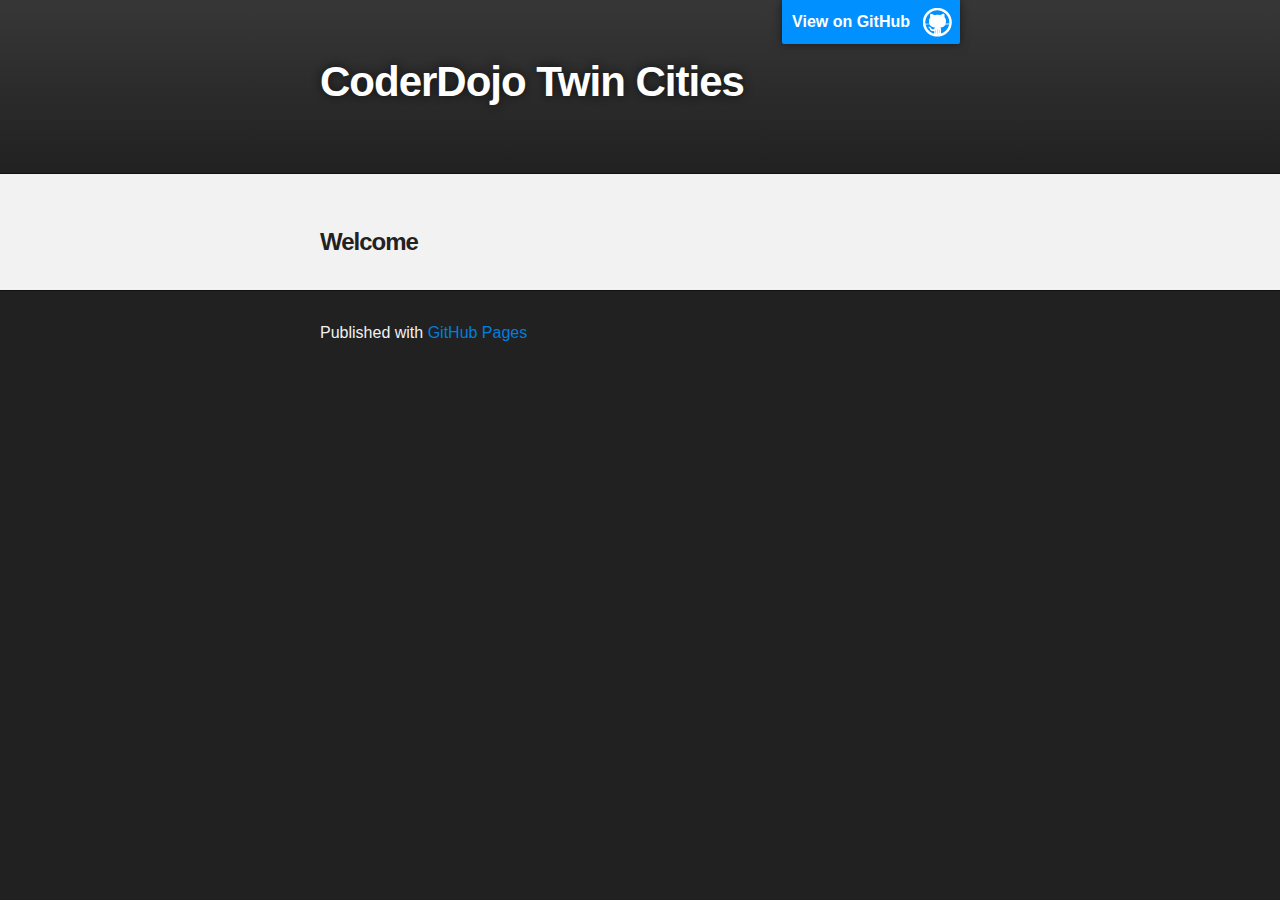
==== index.html @ bc2785c2 "Replace master branch with page content via GitHub" ====
<!DOCTYPE html>
<html>

  <head>
    <meta charset='utf-8' />
    <meta http-equiv="X-UA-Compatible" content="chrome=1" />
    <meta name="description" content="CoderDojo Twin Cities : " />

    <link rel="stylesheet" type="text/css" media="screen" href="stylesheets/stylesheet.css">

    <title>CoderDojo Twin Cities</title>
  </head>

  <body>

    <!-- HEADER -->
    <div id="header_wrap" class="outer">
        <header class="inner">
          <a id="forkme_banner" href="https://github.com/CoderDojoTC">View on GitHub</a>

          <h1 id="project_title">CoderDojo Twin Cities</h1>
          <h2 id="project_tagline"></h2>

        </header>
    </div>

    <!-- MAIN CONTENT -->
    <div id="main_content_wrap" class="outer">
      <section id="main_content" class="inner">
        <h3>Welcome</h3>
      </section>
    </div>

    <!-- FOOTER  -->
    <div id="footer_wrap" class="outer">
      <footer class="inner">
        <p>Published with <a href="http://pages.github.com">GitHub Pages</a></p>
      </footer>
    </div>

    

  </body>
</html>
---- stylesheets/stylesheet.css ----
/*******************************************************************************
Slate Theme for GitHub Pages
by Jason Costello, @jsncostello
*******************************************************************************/

@import url(pygment_trac.css);

/*******************************************************************************
MeyerWeb Reset
*******************************************************************************/

html, body, div, span, applet, object, iframe,
h1, h2, h3, h4, h5, h6, p, blockquote, pre,
a, abbr, acronym, address, big, cite, code,
del, dfn, em, img, ins, kbd, q, s, samp,
small, strike, strong, sub, sup, tt, var,
b, u, i, center,
dl, dt, dd, ol, ul, li,
fieldset, form, label, legend,
table, caption, tbody, tfoot, thead, tr, th, td,
article, aside, canvas, details, embed,
figure, figcaption, footer, header, hgroup,
menu, nav, output, ruby, section, summary,
time, mark, audio, video {
  margin: 0;
  padding: 0;
  border: 0;
  font: inherit;
  vertical-align: baseline;
}

/* HTML5 display-role reset for older browsers */
article, aside, details, figcaption, figure,
footer, header, hgroup, menu, nav, section {
  display: block;
}

ol, ul {
  list-style: none;
}

blockquote, q {
}

table {
  border-collapse: collapse;
  border-spacing: 0;
}

a:focus {
  outline: none;
}

/*******************************************************************************
Theme Styles
*******************************************************************************/

body {
  box-sizing: border-box;
  color:#373737;
  background: #212121;
  font-size: 16px;
  font-family: 'Myriad Pro', Calibri, Helvetica, Arial, sans-serif;
  line-height: 1.5;
  -webkit-font-smoothing: antialiased;
}

h1, h2, h3, h4, h5, h6 {
  margin: 10px 0;
  font-weight: 700;
  color:#222222;
  font-family: 'Lucida Grande', 'Calibri', Helvetica, Arial, sans-serif;
  letter-spacing: -1px;
}

h1 {
  font-size: 36px;
  font-weight: 700;
}

h2 {
  padding-bottom: 10px;
  font-size: 32px;
  background: url('../images/bg_hr.png') repeat-x bottom;
}

h3 {
  font-size: 24px;
}

h4 {
  font-size: 21px;
}

h5 {
  font-size: 18px;
}

h6 {
  font-size: 16px;
}

p {
  margin: 10px 0 15px 0;
}

footer p {
  color: #f2f2f2;
}

a {
  text-decoration: none;
  color: #007edf;
  text-shadow: none;

  transition: color 0.5s ease;
  transition: text-shadow 0.5s ease;
  -webkit-transition: color 0.5s ease;
  -webkit-transition: text-shadow 0.5s ease;
  -moz-transition: color 0.5s ease;
  -moz-transition: text-shadow 0.5s ease;
  -o-transition: color 0.5s ease;
  -o-transition: text-shadow 0.5s ease;
  -ms-transition: color 0.5s ease;
  -ms-transition: text-shadow 0.5s ease;
}

#main_content a:hover {
  color: #0069ba;
  text-shadow: #0090ff 0px 0px 2px;
}

footer a:hover {
  color: #43adff;
  text-shadow: #0090ff 0px 0px 2px;
}

em {
  font-style: italic;
}

strong {
  font-weight: bold;
}

img {
  position: relative;
  margin: 0 auto;
  max-width: 739px;
  padding: 5px;
  margin: 10px 0 10px 0;
  border: 1px solid #ebebeb;

  box-shadow: 0 0 5px #ebebeb;
  -webkit-box-shadow: 0 0 5px #ebebeb;
  -moz-box-shadow: 0 0 5px #ebebeb;
  -o-box-shadow: 0 0 5px #ebebeb;
  -ms-box-shadow: 0 0 5px #ebebeb;
}

pre, code {
  width: 100%;
  color: #222;
  background-color: #fff;

  font-family: Monaco, "Bitstream Vera Sans Mono", "Lucida Console", Terminal, monospace;
  font-size: 14px;

  border-radius: 2px;
  -moz-border-radius: 2px;
  -webkit-border-radius: 2px;



}

pre {
  width: 100%;
  padding: 10px;
  box-shadow: 0 0 10px rgba(0,0,0,.1);
  overflow: auto;
}

code {
  padding: 3px;
  margin: 0 3px;
  box-shadow: 0 0 10px rgba(0,0,0,.1);
}

pre code {
  display: block;
  box-shadow: none;
}

blockquote {
  color: #666;
  margin-bottom: 20px;
  padding: 0 0 0 20px;
  border-left: 3px solid #bbb;
}

ul, ol, dl {
  margin-bottom: 15px
}

ul li {
  list-style: inside;
  padding-left: 20px;
}

ol li {
  list-style: decimal inside;
  padding-left: 20px;
}

dl dt {
  font-weight: bold;
}

dl dd {
  padding-left: 20px;
  font-style: italic;
}

dl p {
  padding-left: 20px;
  font-style: italic;
}

hr {
  height: 1px;
  margin-bottom: 5px;
  border: none;
  background: url('../images/bg_hr.png') repeat-x center;
}

table {
  border: 1px solid #373737;
  margin-bottom: 20px;
  text-align: left;
 }

th {
  font-family: 'Lucida Grande', 'Helvetica Neue', Helvetica, Arial, sans-serif;
  padding: 10px;
  background: #373737;
  color: #fff;
 }

td {
  padding: 10px;
  border: 1px solid #373737;
 }

form {
  background: #f2f2f2;
  padding: 20px;
}

img {
  width: 100%;
  max-width: 100%;
}

/*******************************************************************************
Full-Width Styles
*******************************************************************************/

.outer {
  width: 100%;
}

.inner {
  position: relative;
  max-width: 640px;
  padding: 20px 10px;
  margin: 0 auto;
}

#forkme_banner {
  display: block;
  position: absolute;
  top:0;
  right: 10px;
  z-index: 10;
  padding: 10px 50px 10px 10px;
  color: #fff;
  background: url('../images/blacktocat.png') #0090ff no-repeat 95% 50%;
  font-weight: 700;
  box-shadow: 0 0 10px rgba(0,0,0,.5);
  border-bottom-left-radius: 2px;
  border-bottom-right-radius: 2px;
}

#header_wrap {
  background: #212121;
  background: -moz-linear-gradient(top, #373737, #212121);
  background: -webkit-linear-gradient(top, #373737, #212121);
  background: -ms-linear-gradient(top, #373737, #212121);
  background: -o-linear-gradient(top, #373737, #212121);
  background: linear-gradient(top, #373737, #212121);
}

#header_wrap .inner {
  padding: 50px 10px 30px 10px;
}

#project_title {
  margin: 0;
  color: #fff;
  font-size: 42px;
  font-weight: 700;
  text-shadow: #111 0px 0px 10px;
}

#project_tagline {
  color: #fff;
  font-size: 24px;
  font-weight: 300;
  background: none;
  text-shadow: #111 0px 0px 10px;
}

#downloads {
  position: absolute;
  width: 210px;
  z-index: 10;
  bottom: -40px;
  right: 0;
  height: 70px;
  background: url('../images/icon_download.png') no-repeat 0% 90%;
}

.zip_download_link {
  display: block;
  float: right;
  width: 90px;
  height:70px;
  text-indent: -5000px;
  overflow: hidden;
  background: url(../images/sprite_download.png) no-repeat bottom left;
}

.tar_download_link {
  display: block;
  float: right;
  width: 90px;
  height:70px;
  text-indent: -5000px;
  overflow: hidden;
  background: url(../images/sprite_download.png) no-repeat bottom right;
  margin-left: 10px;
}

.zip_download_link:hover {
  background: url(../images/sprite_download.png) no-repeat top left;
}

.tar_download_link:hover {
  background: url(../images/sprite_download.png) no-repeat top right;
}

#main_content_wrap {
  background: #f2f2f2;
  border-top: 1px solid #111;
  border-bottom: 1px solid #111;
}

#main_content {
  padding-top: 40px;
}

#footer_wrap {
  background: #212121;
}



/*******************************************************************************
Small Device Styles
*******************************************************************************/

@media screen and (max-width: 480px) {
  body {
    font-size:14px;
  }

  #downloads {
    display: none;
  }

  .inner {
    min-width: 320px;
    max-width: 480px;
  }

  #project_title {
  font-size: 32px;
  }

  h1 {
    font-size: 28px;
  }

  h2 {
    font-size: 24px;
  }

  h3 {
    font-size: 21px;
  }

  h4 {
    font-size: 18px;
  }

  h5 {
    font-size: 14px;
  }

  h6 {
    font-size: 12px;
  }

  code, pre {
    min-width: 320px;
    max-width: 480px;
    font-size: 11px;
  }

}
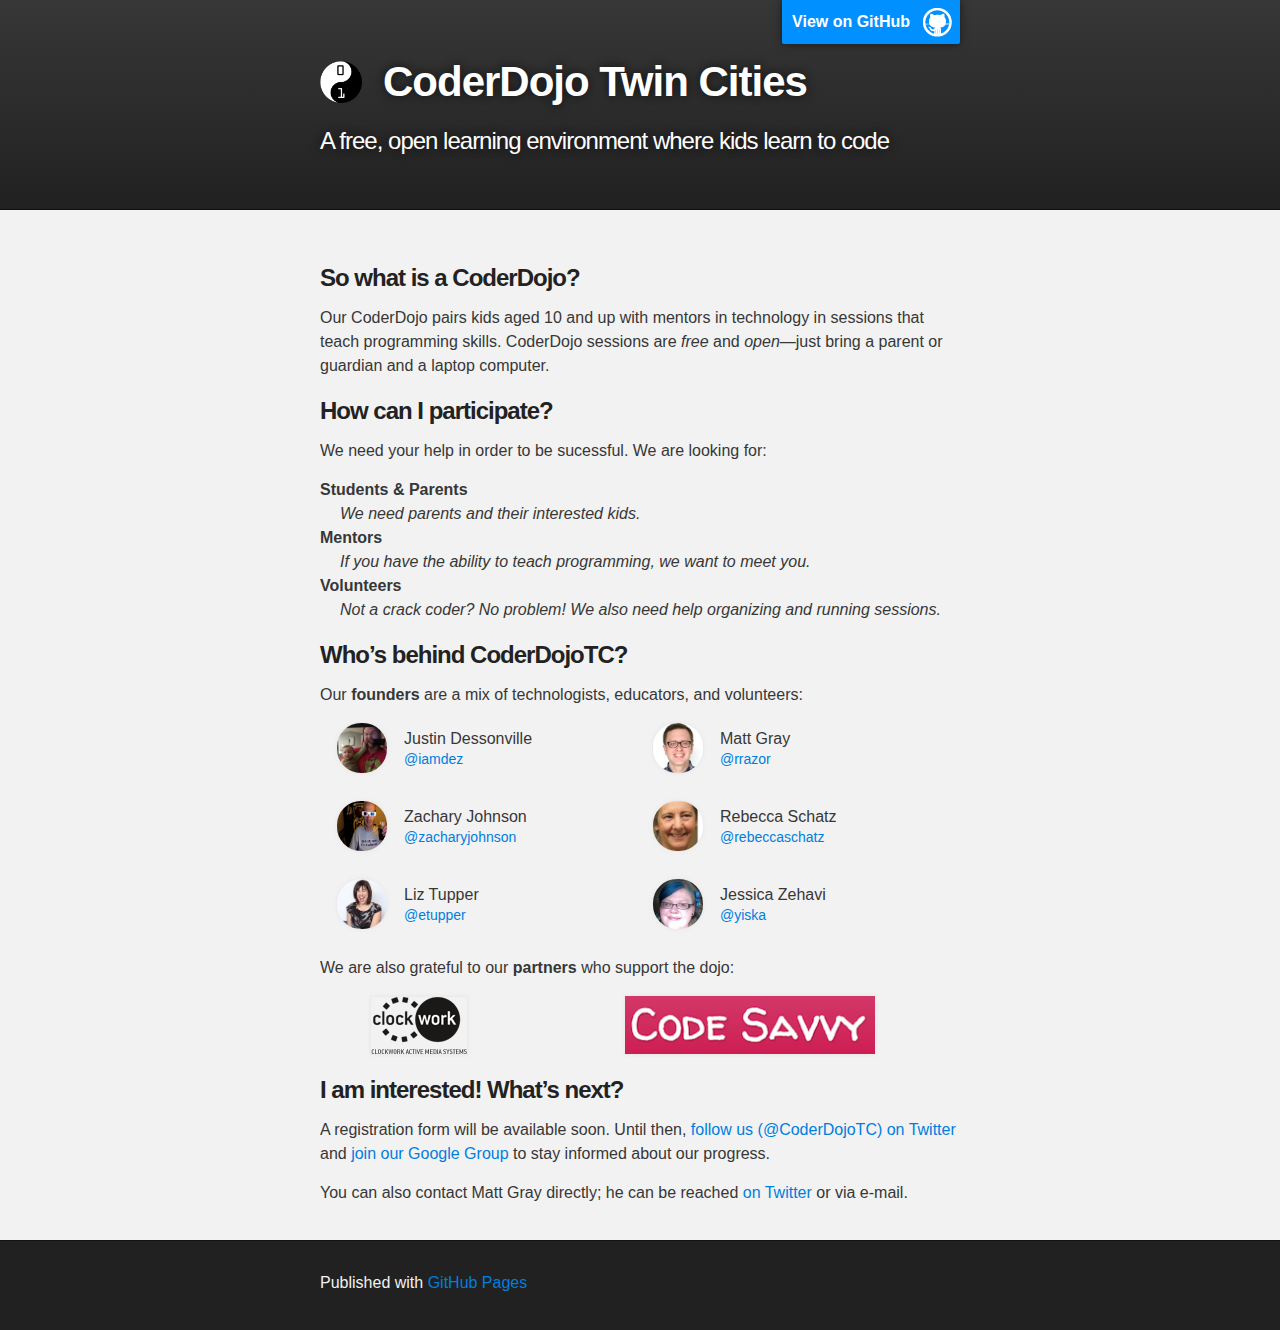
==== commit 053feafa: "First draft of the website" ====
--- a/index.html
+++ b/index.html
@@ -19,7 +19,7 @@
           <a id="forkme_banner" href="https://github.com/CoderDojoTC">View on GitHub</a>
 
           <h1 id="project_title">CoderDojo Twin Cities</h1>
-          <h2 id="project_tagline"></h2>
+          <h2 id="project_tagline">A free, open learning environment where kids learn to code</h2>
 
         </header>
     </div>
@@ -27,7 +27,71 @@
     <!-- MAIN CONTENT -->
     <div id="main_content_wrap" class="outer">
       <section id="main_content" class="inner">
-        <h3>Welcome</h3>
+
+        <h3>So what is a CoderDojo?</h3>
+		<p>Our CoderDojo pairs kids aged 10 and up with mentors in technology in sessions that teach programming skills. CoderDojo sessions are <em>free</em> and <em>open</em>&mdash;just bring a parent or guardian and a laptop computer.</p>
+
+        <h3>How can I participate?</h3>
+		<p>We need your help in order to be sucessful. We are looking for:</p>
+		<dl>
+			<dt>Students &amp; Parents</dt>
+			<dd>We need parents and their interested kids.</dd>
+			<dt>Mentors</dt>
+			<dd>If you have the ability to teach programming, we want to meet you.</dd>
+			<dt>Volunteers</dt>
+			<dd>Not a crack coder? No problem! We also need help organizing and running sessions.</dd>
+		</dl>
+
+		<h3>Who’s behind CoderDojoTC?</h3>
+		<p>Our <strong>founders</strong> are a mix of technologists, educators, and volunteers:</p>
+		<ul id="founders">
+			<li class="founder">
+				<img class="mug" src="images/founders/justin-dessonville.jpg" alt="Photo of Justin Dessonville" />
+				<span class="name">Justin Dessonville</span>
+				<span class="twitter"><a href="http://twitter.com/iamdez">@iamdez</a></span>
+			</li>
+			<li class="founder">
+				<img class="mug" src="images/founders/matt-gray.jpg" alt="Photo of Matt Gray" />
+				<span class="name">Matt Gray</span>
+				<span class="twitter"><a href="http://twitter.com/rrazor">@rrazor</a></span>
+			</li>
+			<li class="founder">
+				<img class="mug" src="images/founders/zachary-johnson.jpg" alt="Photo of Zachary Johnson" />
+				<span class="name">Zachary Johnson</span>
+				<span class="twitter"><a href="http://twitter.com/zacharyjohnson">@zacharyjohnson</a></span>
+			</li>
+			<li class="founder">
+				<img class="mug" src="images/founders/rebecca-schatz.jpg" alt="Photo of Rebecca Schatz" />
+				<span class="name">Rebecca Schatz</span>
+				<span class="twitter"><a href="http://twitter.com/rebeccaschatz">@rebeccaschatz</a></span>
+			</li>
+			<li class="founder">
+				<img class="mug" src="images/founders/liz-tupper.jpg" alt="Photo of Liz Tupper" />
+				<span class="name">Liz Tupper</span>
+				<span class="twitter"><a href="http://twitter.com/etupper">@etupper</a></span>
+			</li>
+			<li class="founder">
+				<img class="mug" src="images/founders/jessica-zehavi.jpg" alt="Photo of Jessica Zehavi" />
+				<span class="name">Jessica Zehavi</span>
+				<span class="twitter"><a href="http://twitter.com/yiska">@yiska</a></span>
+			</li>
+		</ul>
+
+		<p>We are also grateful to our <strong>partners</strong> who support the dojo:</p>
+		<ul id="partners">
+			<li class="partner">
+				<a href="http://www.clockwork.net/"><img class="logo" src="images/partners/clockwork.png" alt="Clockwork logo" /></a>
+			</li>
+			<li class="partner">
+				<a href="http://www.codesavvy.org/"><img class="logo" src="images/partners/codesavvy.png" alt="Code Savvy logo" /></a>
+			</li>
+		</ul>
+
+		<div class="clear"></div>
+
+        <h3>I am interested! What’s next?</h3>
+		<p>A registration form will be available soon. Until then, <a href="http://twitter.com/CoderDojoTC">follow us (@CoderDojoTC) on Twitter</a> and <a href="">join our Google Group</a> to stay informed about our progress.</p>
+		<p>You can also contact Matt Gray directly; he can be reached <a href="http://twitter.com/rrazor">on Twitter</a> or via e-mail.
       </section>
     </div>
 
--- a/stylesheets/stylesheet.css
+++ b/stylesheets/stylesheet.css
@@ -429,3 +429,74 @@
   }
 
 }
+/** Custom styles added by rrazor **/
+h1#project_title {
+	background: url( ../images/logo.png ) 0% 50% no-repeat;
+	background-size: 42px;
+	padding-left: 63px;
+}
+
+#founders, #founders li,
+#partners, #partners li {
+	margin: 0;
+	padding: 0;
+	list-style: none;
+}
+
+ul#founders li.founder {
+	height: 62px;
+	width: 300px;
+	display: block;
+	float: left;
+	padding-left: 16px;
+	margin-bottom: 16px;
+}
+
+ul#founders span.twitter {
+	font-size: 14px;
+	line-height: 16px;
+}
+
+ul#founders span.name, ul#founders span.twitter, ul#founders span.title {
+	display: block;
+}
+
+ul#founders span.name {
+	padding-top: 5px;
+}
+ul#founders span.title {
+	display: none;
+}
+
+#founders img, #partners img {
+	width: auto;
+	height: auto;
+	padding: 0;
+	margin: 0;
+}
+
+ul#founders img.mug {
+	-webkit-border-radius: 25px;
+	-o-border-radius: 25px;
+	-ms-border-radius: 25px;
+	-moz-border-radius: 25px;
+	border-radius: 25px;
+	width: 50px;
+	height: 50px;
+	margin-right: 16px;
+	display: block;
+	float: left;
+}
+
+#partners {
+	padding: 0 50px;
+}
+
+#partners li {
+	display: inline-block;
+	width: 250px;
+}
+
+.clear {
+	clear: left;
+}
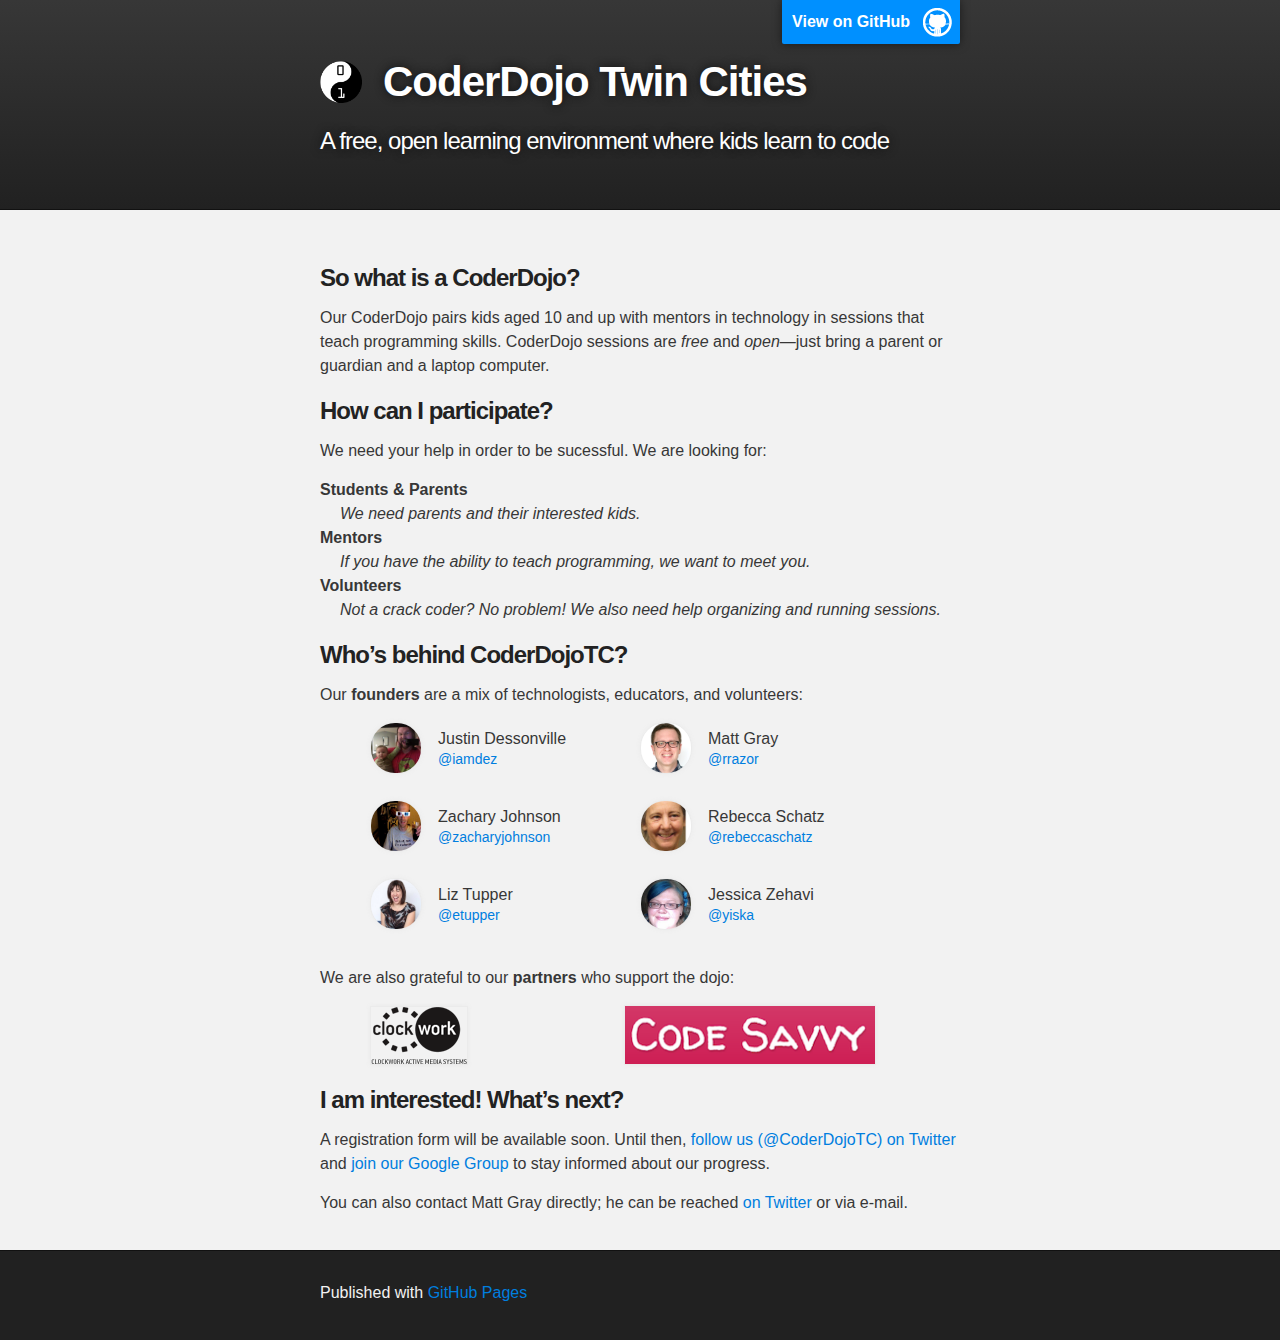
==== commit 2891b460: "Better align founders with partners" ====
--- a/index.html
+++ b/index.html
@@ -76,6 +76,7 @@
 				<span class="twitter"><a href="http://twitter.com/yiska">@yiska</a></span>
 			</li>
 		</ul>
+		<div class="clear"></div>
 
 		<p>We are also grateful to our <strong>partners</strong> who support the dojo:</p>
 		<ul id="partners">
--- a/stylesheets/stylesheet.css
+++ b/stylesheets/stylesheet.css
@@ -443,28 +443,31 @@
 	list-style: none;
 }
 
-ul#founders li.founder {
+#founders {
+	padding: 0 50px;
+}
+
+#founders li.founder {
 	height: 62px;
-	width: 300px;
+	width: 270px;
 	display: block;
 	float: left;
-	padding-left: 16px;
 	margin-bottom: 16px;
 }
 
-ul#founders span.twitter {
+#founders span.twitter {
 	font-size: 14px;
 	line-height: 16px;
 }
 
-ul#founders span.name, ul#founders span.twitter, ul#founders span.title {
+#founders span.name, #founders span.twitter, #founders span.title {
 	display: block;
 }
 
-ul#founders span.name {
+#founders span.name {
 	padding-top: 5px;
 }
-ul#founders span.title {
+#founders span.title {
 	display: none;
 }
 
@@ -475,7 +478,7 @@
 	margin: 0;
 }
 
-ul#founders img.mug {
+#founders img.mug {
 	-webkit-border-radius: 25px;
 	-o-border-radius: 25px;
 	-ms-border-radius: 25px;
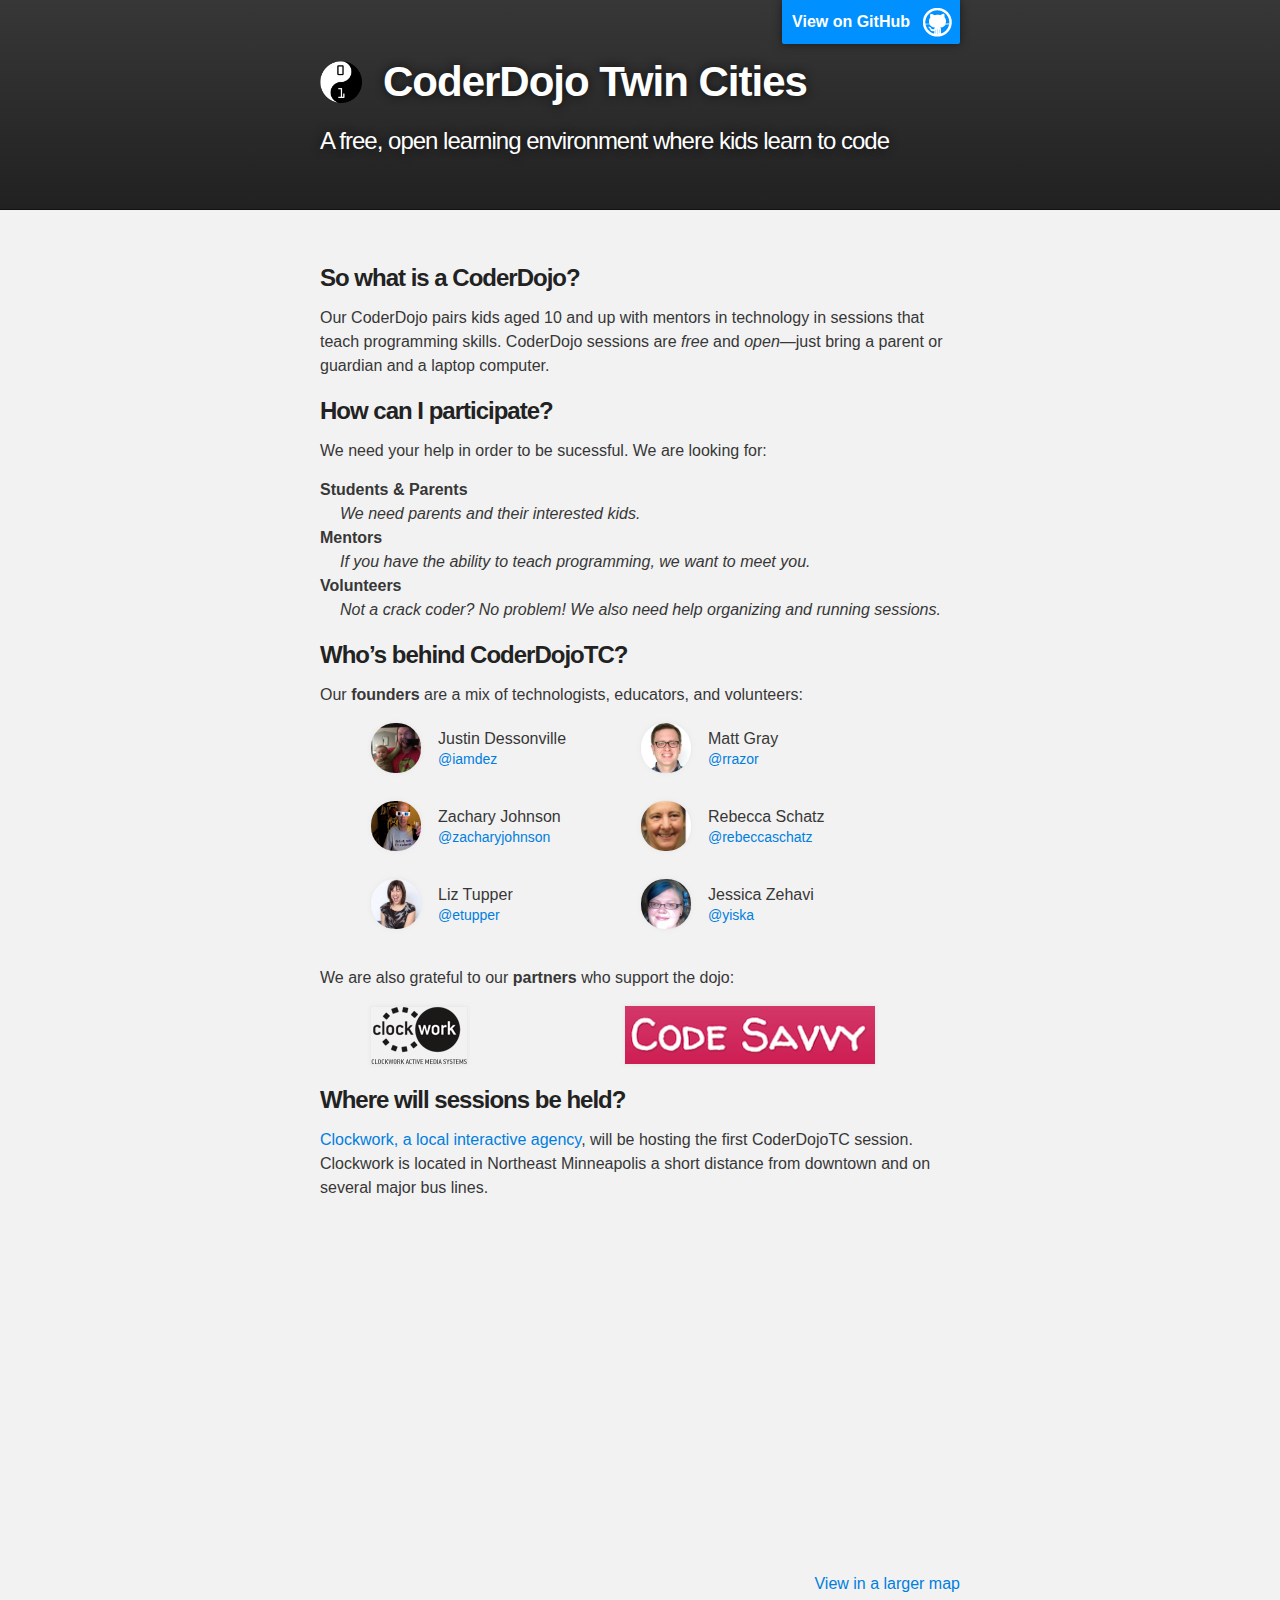
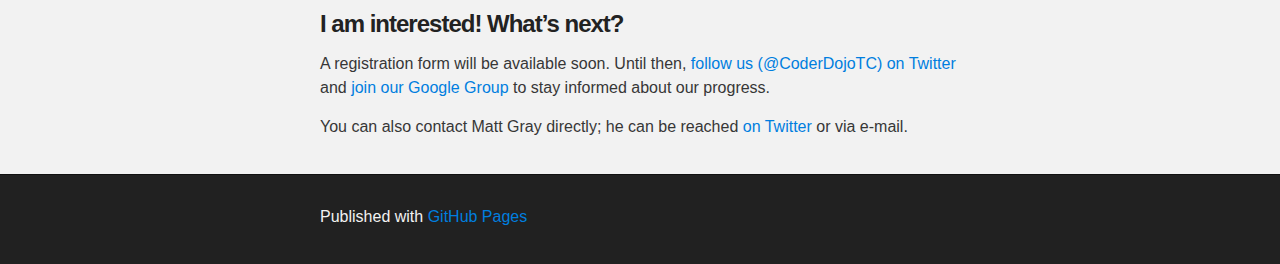
==== commit 67a6cb52: "Added google map" ====
--- a/index.html
+++ b/index.html
@@ -90,6 +90,11 @@
 
 		<div class="clear"></div>
 
+		<h3>Where will sessions be held?</h3>
+		<p><a href="http://www.clockwork.net/">Clockwork, a local interactive agency</a>, will be hosting the first CoderDojoTC session. Clockwork is located in Northeast Minneapolis a short distance from downtown and on several major bus lines.</p>
+		<iframe width="640" height="350" frameborder="0" scrolling="no" marginheight="0" marginwidth="0" src="https://maps.google.com/maps/ms?msa=0&amp;msid=216933405298275690481.0004d4a3e06eea397fa2a&amp;ie=UTF8&amp;t=m&amp;ll=44.984349,-93.251438&amp;spn=0.042496,0.102997&amp;z=13&amp;output=embed"></iframe>
+		<div style="text-align: right"><a href="https://maps.google.com/maps/ms?msa=0&amp;msid=216933405298275690481.0004d4a3e06eea397fa2a&amp;ie=UTF8&amp;t=m&amp;ll=44.984349,-93.251438&amp;spn=0.042496,0.102997&amp;z=13&amp;source=embed">View in a larger map</a></div>
+
         <h3>I am interested! What’s next?</h3>
 		<p>A registration form will be available soon. Until then, <a href="http://twitter.com/CoderDojoTC">follow us (@CoderDojoTC) on Twitter</a> and <a href="">join our Google Group</a> to stay informed about our progress.</p>
 		<p>You can also contact Matt Gray directly; he can be reached <a href="http://twitter.com/rrazor">on Twitter</a> or via e-mail.
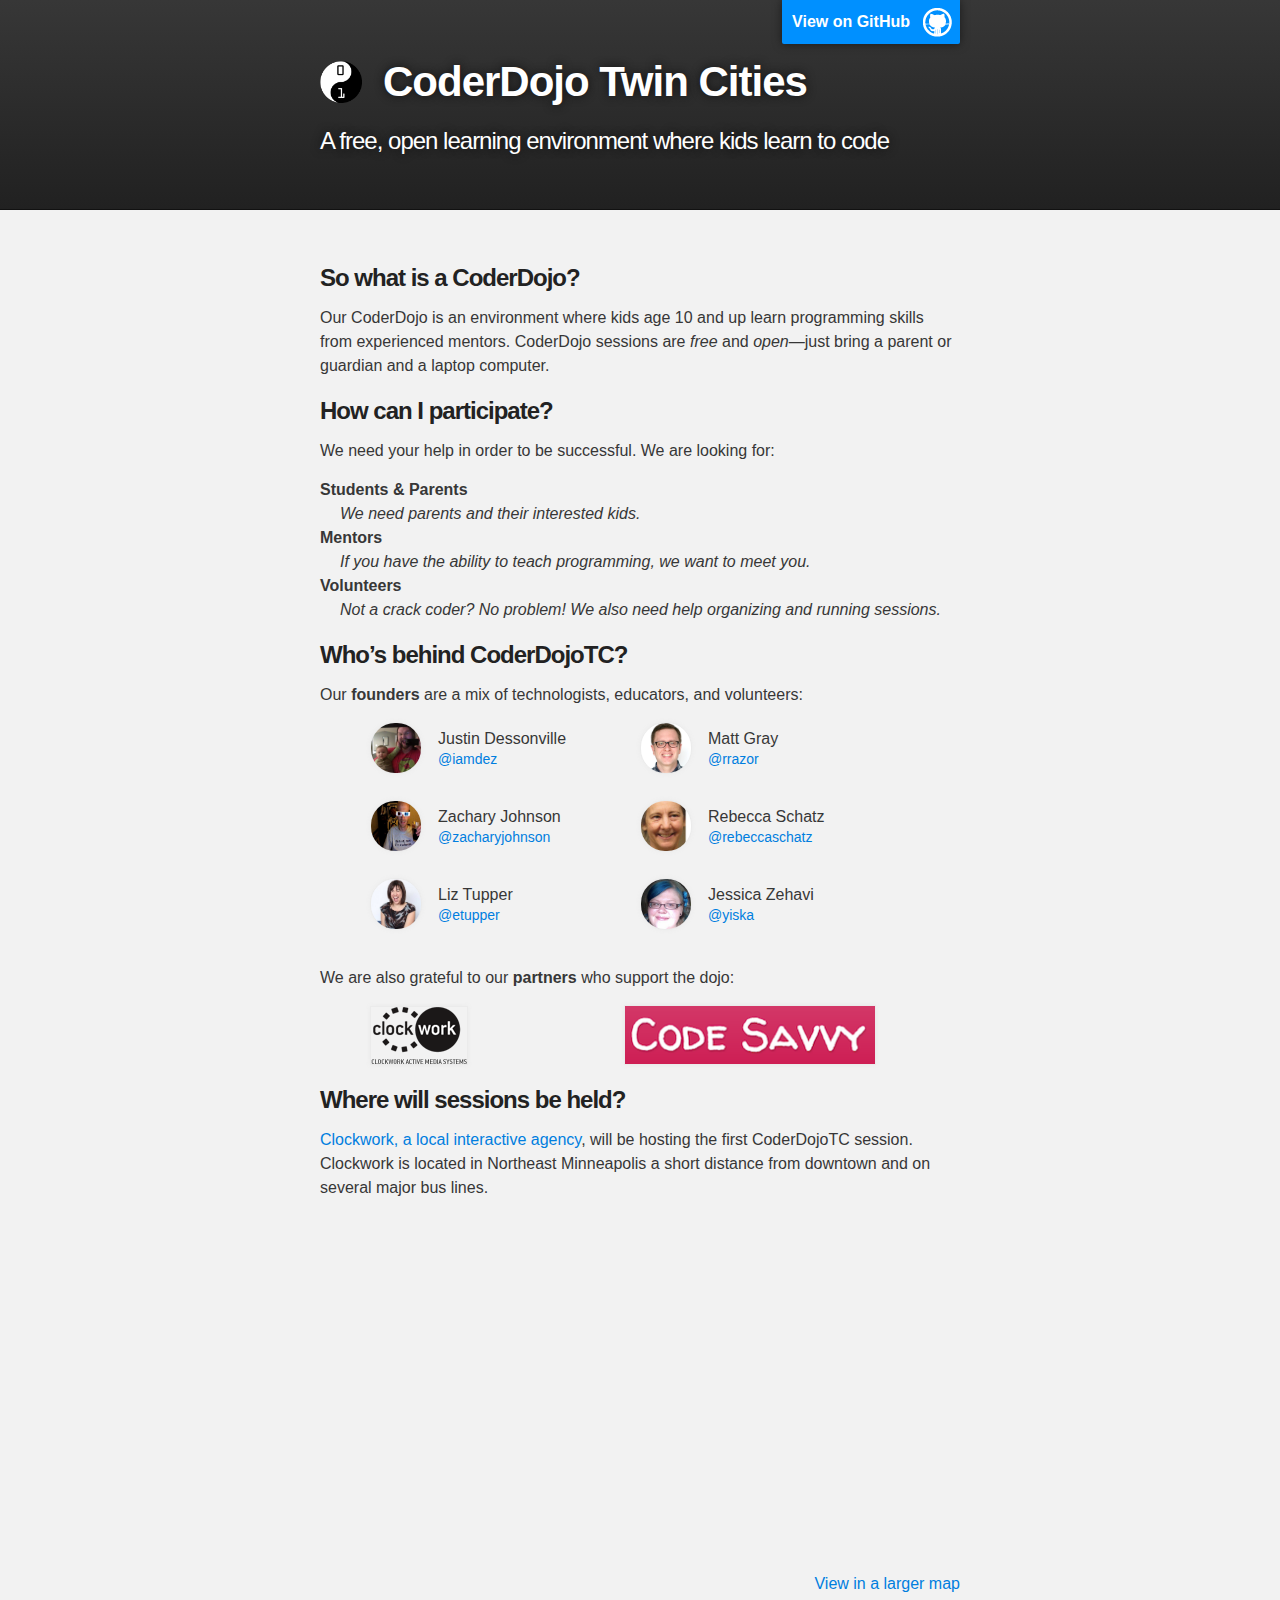
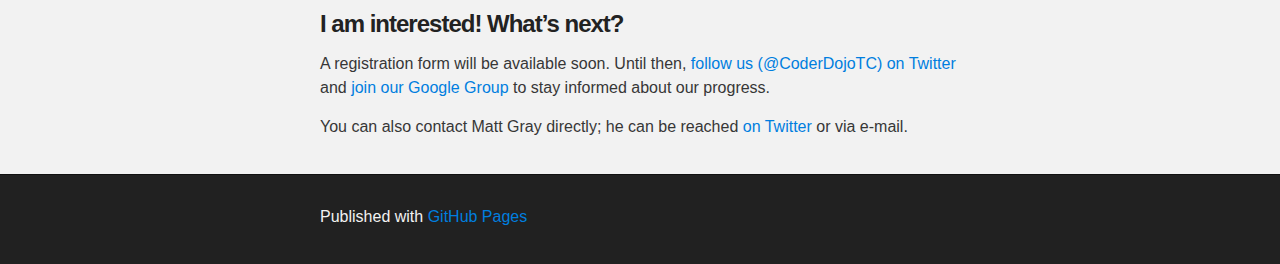
==== commit 6fa7c4e2: "Reworded lede and fixed typo" ====
--- a/index.html
+++ b/index.html
@@ -29,10 +29,10 @@
       <section id="main_content" class="inner">
 
         <h3>So what is a CoderDojo?</h3>
-		<p>Our CoderDojo pairs kids aged 10 and up with mentors in technology in sessions that teach programming skills. CoderDojo sessions are <em>free</em> and <em>open</em>&mdash;just bring a parent or guardian and a laptop computer.</p>
+		<p>Our CoderDojo is an environment where kids age 10 and up learn programming skills from experienced mentors. CoderDojo sessions are <em>free</em> and <em>open</em>&mdash;just bring a parent or guardian and a laptop computer.</p>
 
         <h3>How can I participate?</h3>
-		<p>We need your help in order to be sucessful. We are looking for:</p>
+		<p>We need your help in order to be successful. We are looking for:</p>
 		<dl>
 			<dt>Students &amp; Parents</dt>
 			<dd>We need parents and their interested kids.</dd>
